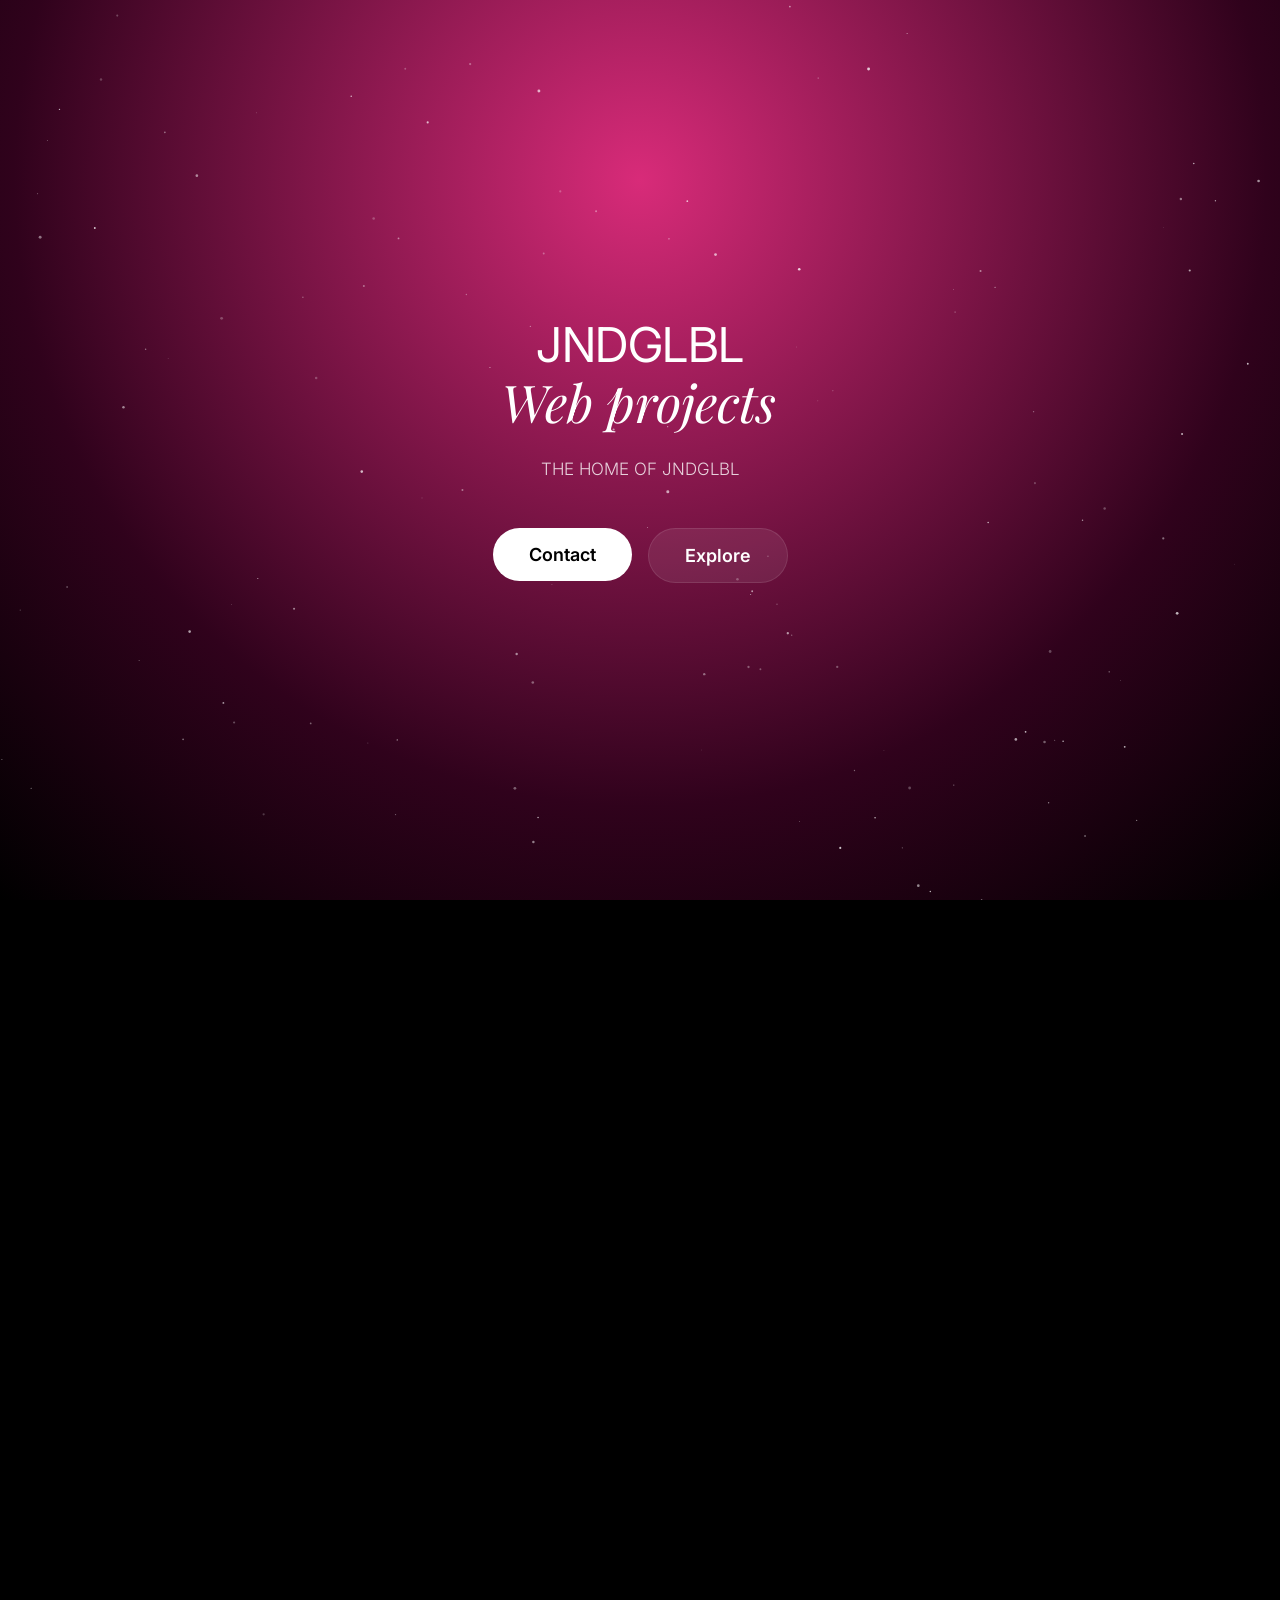
==== index.html @ d01bcf93 "Update index.html" ====
<!DOCTYPE html>
<html lang="en">
<head>
    <meta charset="UTF-8">
    <meta name="viewport" content="width=device-width, initial-scale=1.0">
    
    <title>JNDGLBL Web Projects</title>
    
    <!-- Importing accurate fonts: Inter for sans-serif, Playfair Display for the aesthetic italic serif -->
    <link href="https://fonts.googleapis.com/css2?family=Inter:wght@300;400;500;600&family=Playfair+Display:ital@1&display=swap" rel="stylesheet">
    
<script src="https://junaedsomrat.github.io/assets/style.js"></script>
</head>
<body>

    <!-- Animated Breathing Gradient Background -->
    <div class="bg-gradient"></div>
    
    <!-- Canvas for Tiny Snow Particles -->
    <canvas id="snow-canvas"></canvas>

    <!-- Main Content -->
    <div class="content-container">
        


        <!-- Heading -->
        <h1 class="fade-up delay-2">
           JNDGLBL<br>
            <span class="serif-italic">Web projects</span><br>
            
        </h1>

        <!-- Subheading -->
        <p class="subheading fade-up delay-3">
            THE HOME OF JNDGLBL
        </p>

        <!-- Buttons -->
        <div class="button-group fade-up delay-4">
           <a href="/contact/index.html"><button class="btn-primary">Contact</button></a>
         <a href="https://junaedsomrat.github.io/JNDGLBL/web-projects/">  <button class="btn-secondary">Explore</button></a>
        </div>

    </div>
<img src="https://junaedsomrat.github.io/cdn/icons/home-01.svg" alt="y" />


    <!-- Javascript for Tiny Snow Balls / Particles Animation -->
<script src="https://junaedsomrat.github.io/assets/script.js"></script>
</body>
</html>
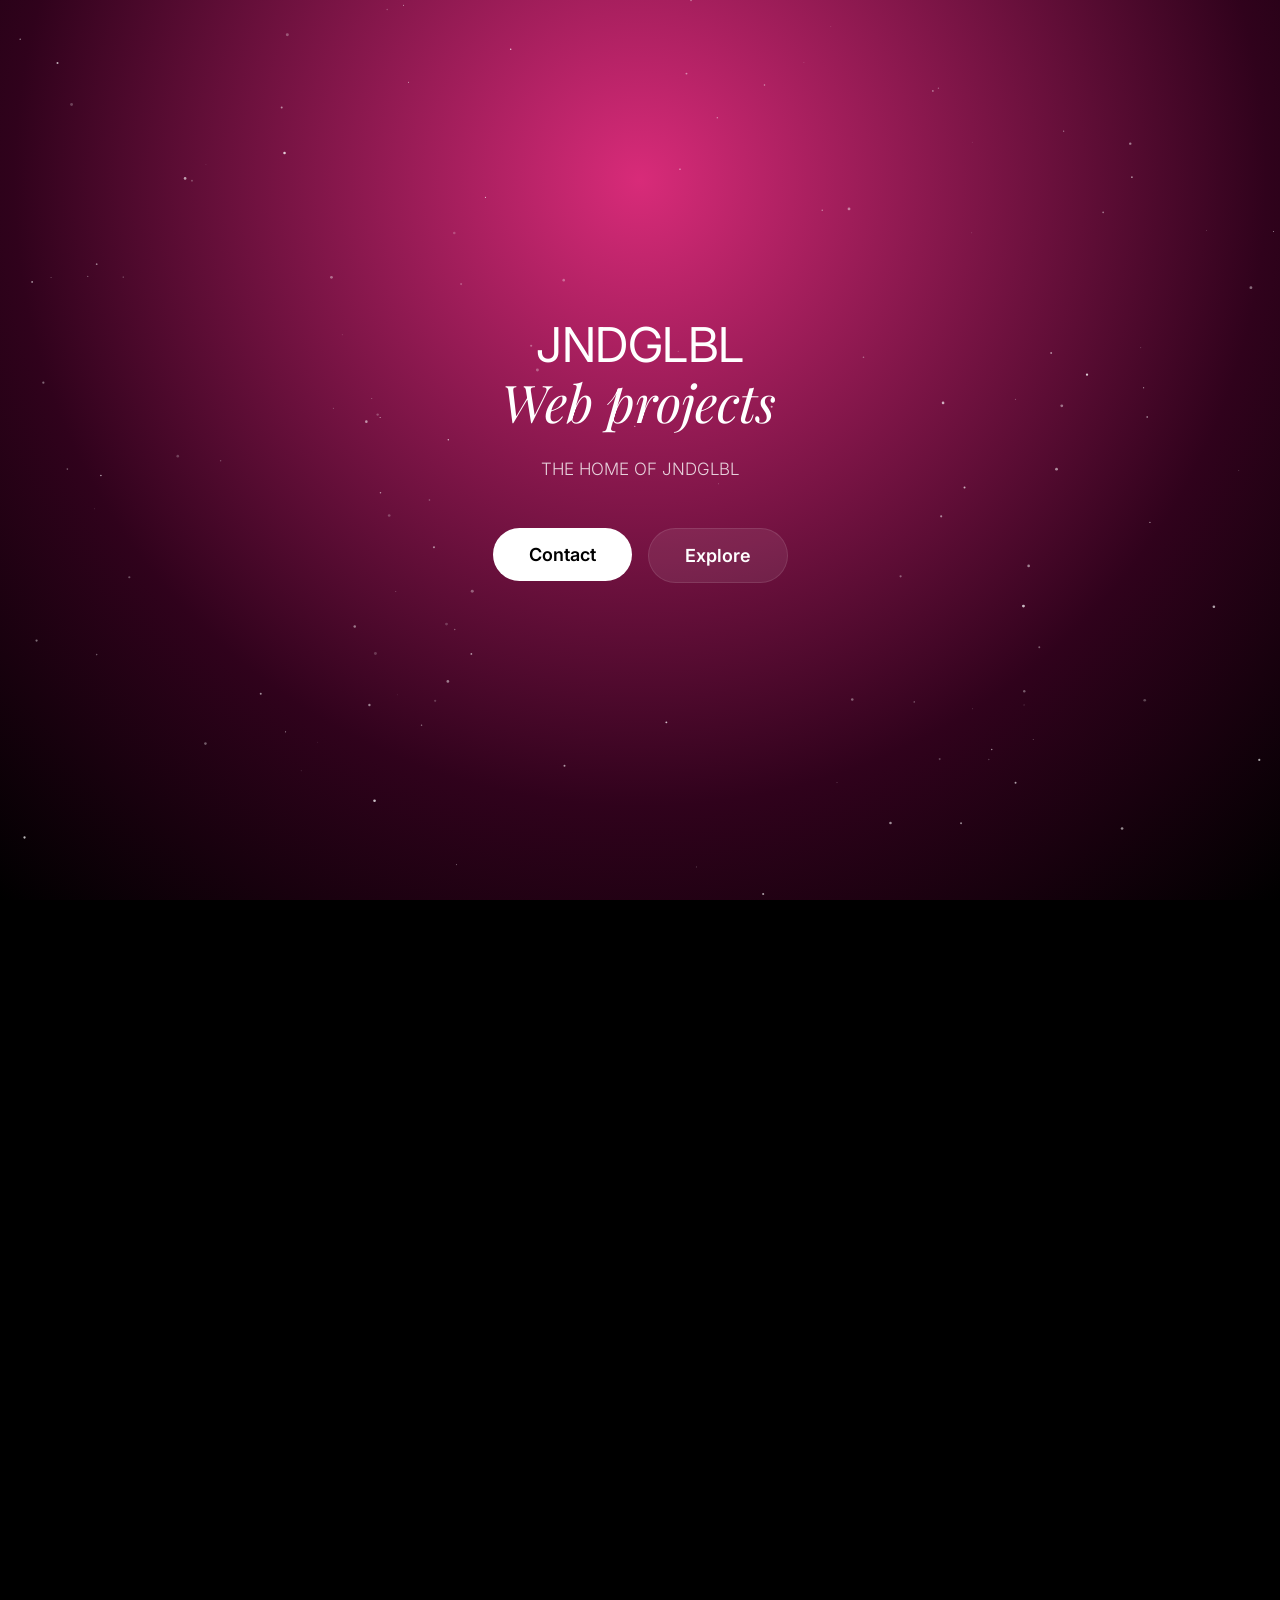
==== commit 041d5f2e: "Add files via upload" ====
--- a/index.html
+++ b/index.html
@@ -3,13 +3,13 @@
 <head>
     <meta charset="UTF-8">
     <meta name="viewport" content="width=device-width, initial-scale=1.0">
-    
+    <meta name="google-site-verification" content="mXgfnU2z88mQszH5oQ4c_IrUF62Arwr_GiYTlk8Sb30" />
     <title>JNDGLBL Web Projects</title>
     
     <!-- Importing accurate fonts: Inter for sans-serif, Playfair Display for the aesthetic italic serif -->
     <link href="https://fonts.googleapis.com/css2?family=Inter:wght@300;400;500;600&family=Playfair+Display:ital@1&display=swap" rel="stylesheet">
     
-<script src="https://junaedsomrat.github.io/assets/style.js"></script>
+<script src="/assets/style.js"></script>
 </head>
 <body>
 
@@ -39,14 +39,14 @@
         <!-- Buttons -->
         <div class="button-group fade-up delay-4">
            <a href="/contact/index.html"><button class="btn-primary">Contact</button></a>
-         <a href="https://junaedsomrat.github.io/JNDGLBL/web-projects/">  <button class="btn-secondary">Explore</button></a>
+         <a href="/web-projects/">  <button class="btn-secondary">Explore</button></a>
         </div>
 
     </div>
-<img src="https://junaedsomrat.github.io/cdn/icons/home-01.svg" alt="y" />
+<img src="/cdn/icons/home-01.svg" alt="y" />
 
 
     <!-- Javascript for Tiny Snow Balls / Particles Animation -->
-<script src="https://junaedsomrat.github.io/assets/script.js"></script>
+<script src="/assets/script.js"></script>
 </body>
-</html>
+</html>
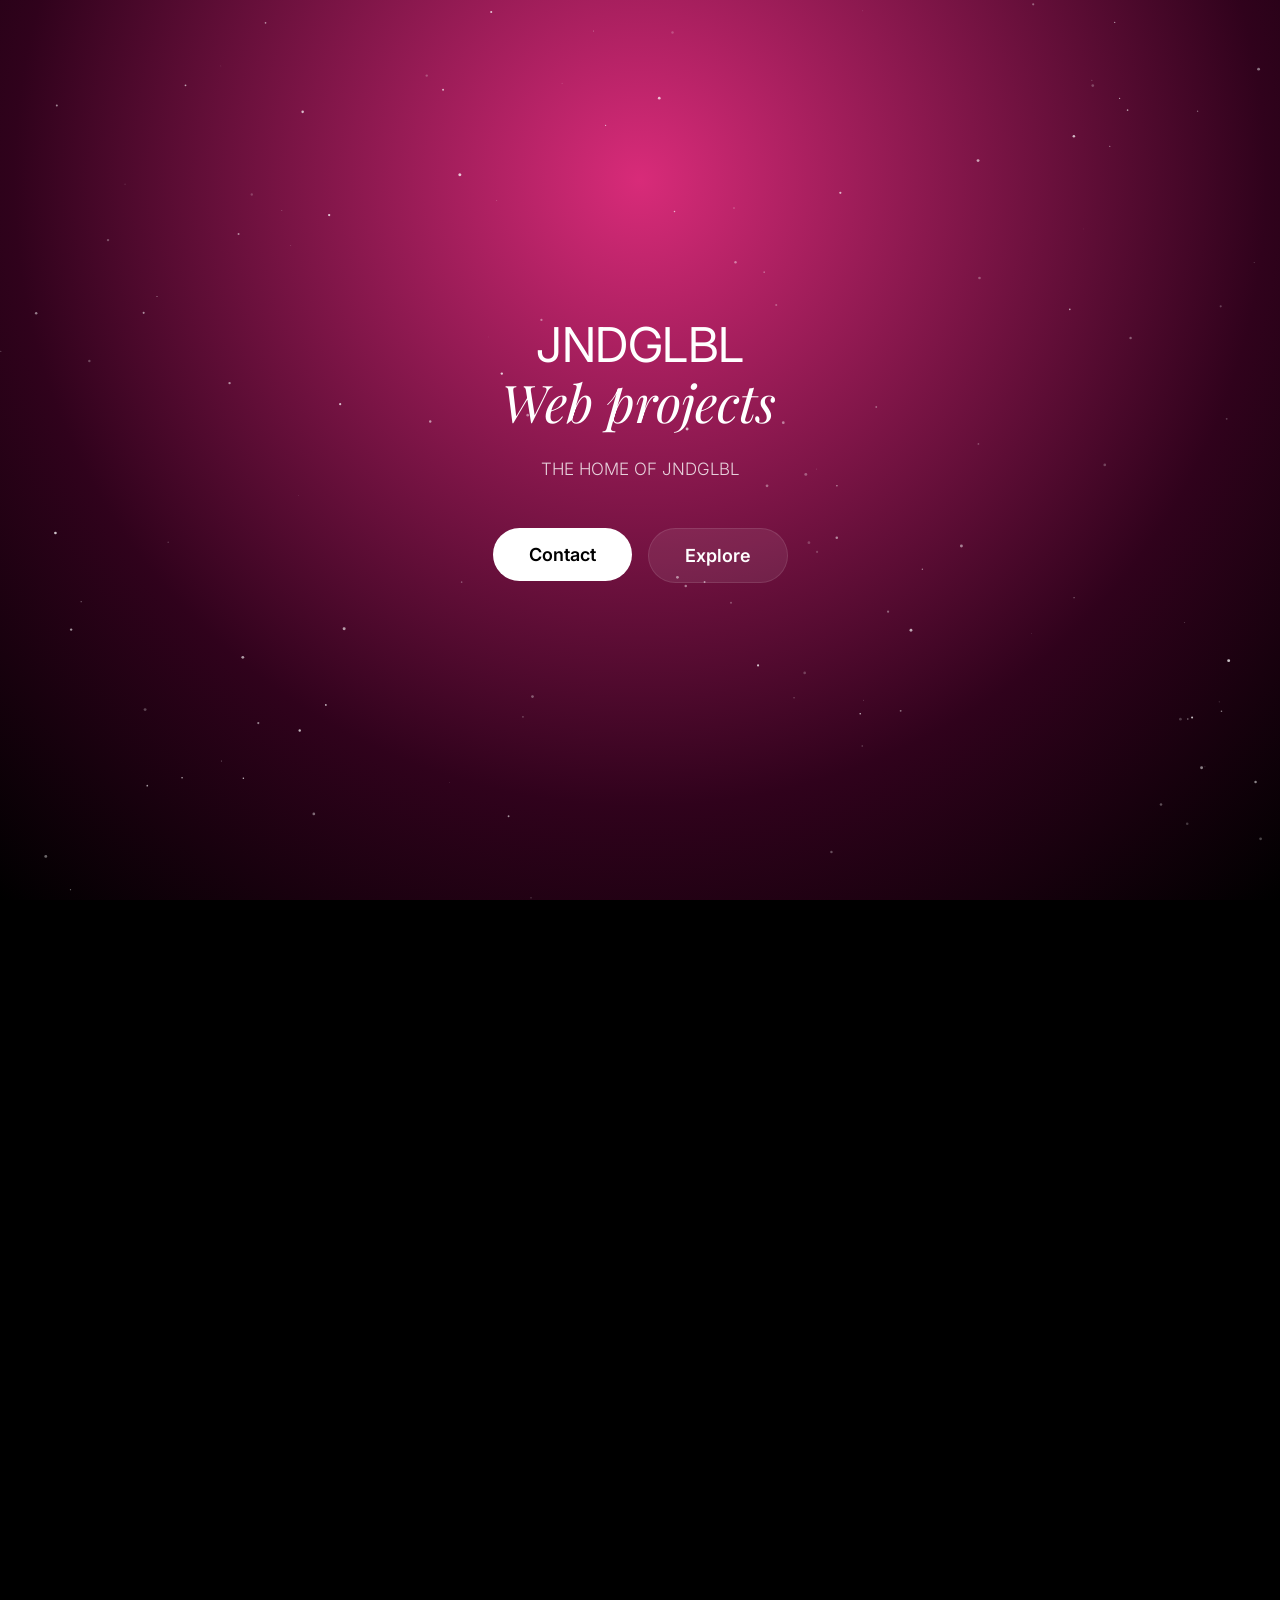
==== commit 0c9b790e: "Update index.html" ====
--- a/index.html
+++ b/index.html
@@ -9,7 +9,7 @@
     <!-- Importing accurate fonts: Inter for sans-serif, Playfair Display for the aesthetic italic serif -->
     <link href="https://fonts.googleapis.com/css2?family=Inter:wght@300;400;500;600&family=Playfair+Display:ital@1&display=swap" rel="stylesheet">
     
-<script src="/assets/style.js"></script>
+<script src="https://junaedsomrat.github.io/JNDGLBL/assets/style.js"></script>
 </head>
 <body>
 
@@ -38,15 +38,15 @@
 
         <!-- Buttons -->
         <div class="button-group fade-up delay-4">
-           <a href="/contact/index.html"><button class="btn-primary">Contact</button></a>
-         <a href="/web-projects/">  <button class="btn-secondary">Explore</button></a>
+           <a href="https://junaedsomrat.github.io/JNDGLBL/contact/index.html"><button class="btn-primary">Contact</button></a>
+         <a href="https://junaedsomrat.github.io/JNDGLBL/web-projects/">  <button class="btn-secondary">Explore</button></a>
         </div>
 
     </div>
-<img src="/cdn/icons/home-01.svg" alt="y" />
+<img src="https://junaedsomrat.github.io/JNDGLBL/cdn/icons/home-01.svg" alt="y" />
 
 
     <!-- Javascript for Tiny Snow Balls / Particles Animation -->
-<script src="/assets/script.js"></script>
+<script src="https://junaedsomrat.github.io/JNDGLBL/assets/script.js"></script>
 </body>
-</html>+</html>
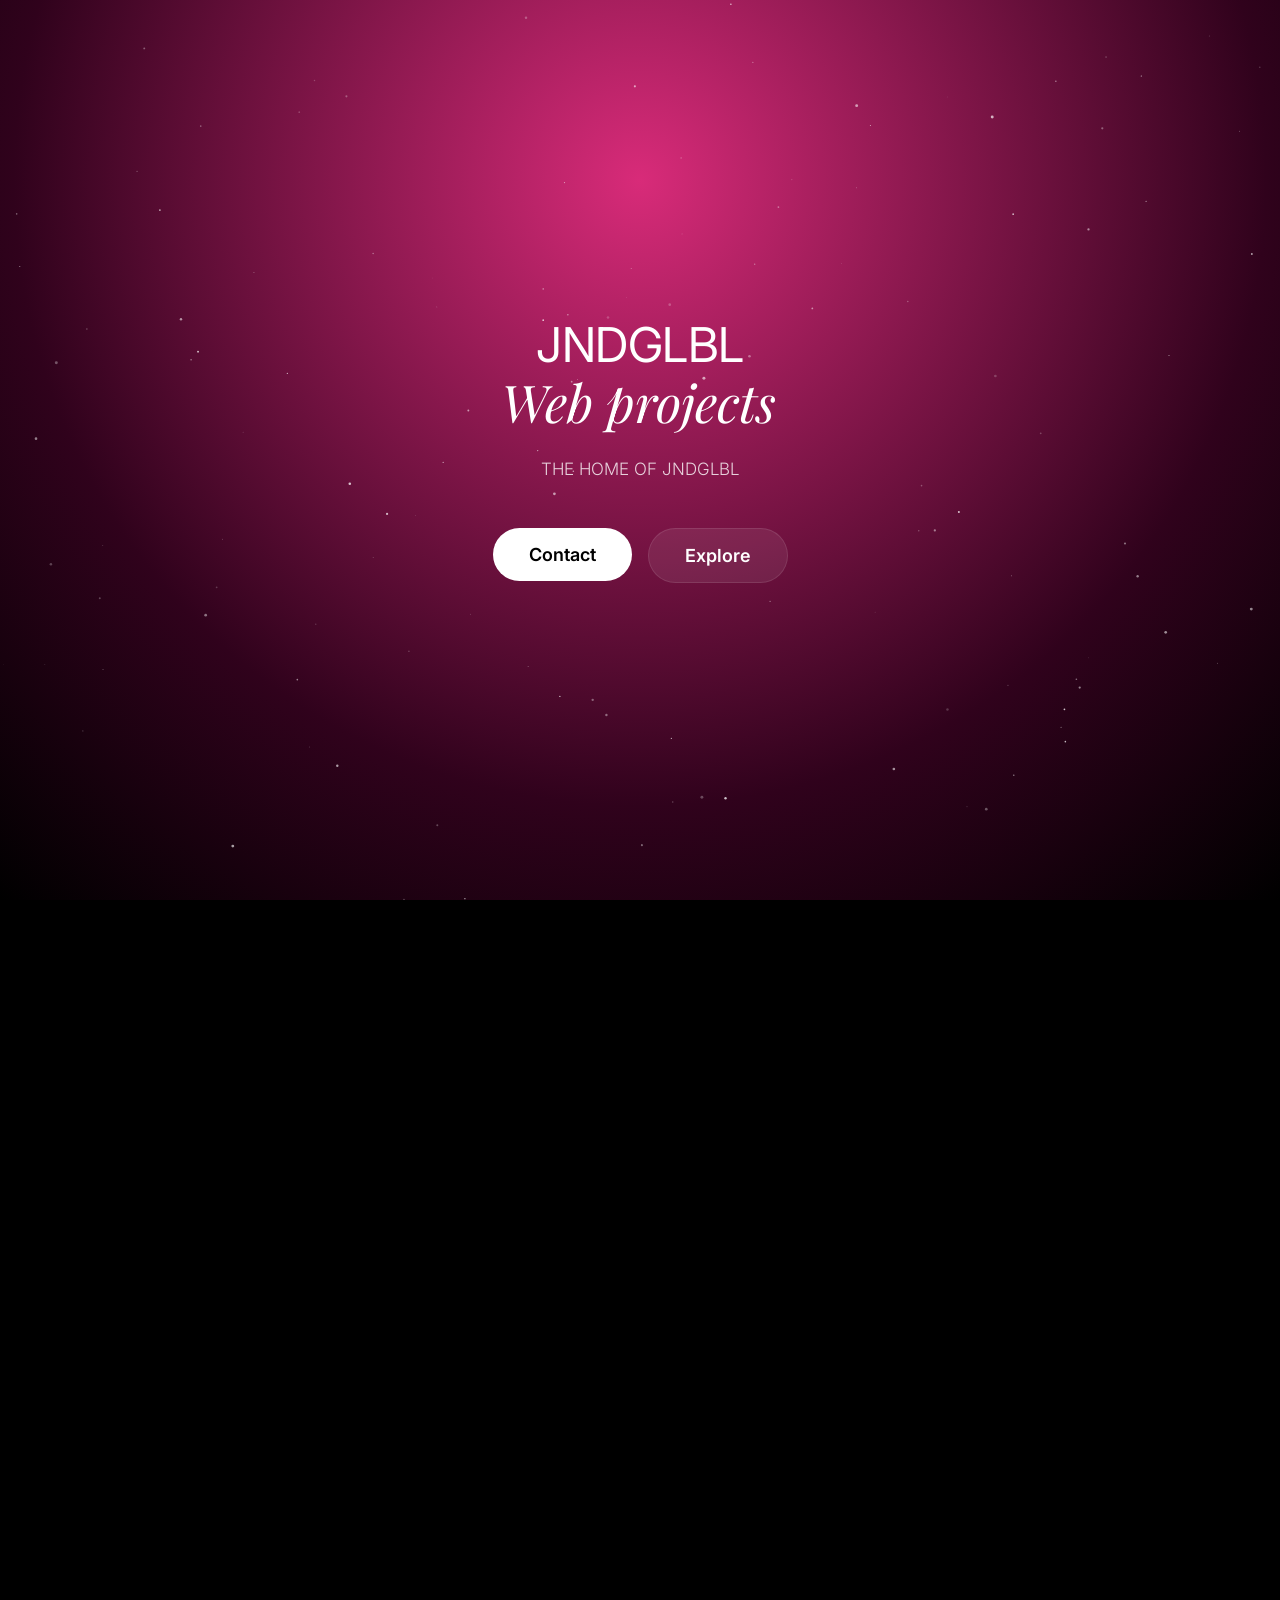
==== commit 679a2f9e: "Add Google site verification meta tags Added Google site verification meta tags." ====
--- a/index.html
+++ b/index.html
@@ -2,6 +2,7 @@
 <html lang="en">
 <head>
     <meta charset="UTF-8">
+    <meta name="google-site-verification" content="H_rIJDUtDtSYCQ1I2PVT_ftE_WeaCxBWC3lVT_-0hZI" />
     <meta name="viewport" content="width=device-width, initial-scale=1.0">
     <meta name="google-site-verification" content="mXgfnU2z88mQszH5oQ4c_IrUF62Arwr_GiYTlk8Sb30" />
     <title>JNDGLBL Web Projects</title>
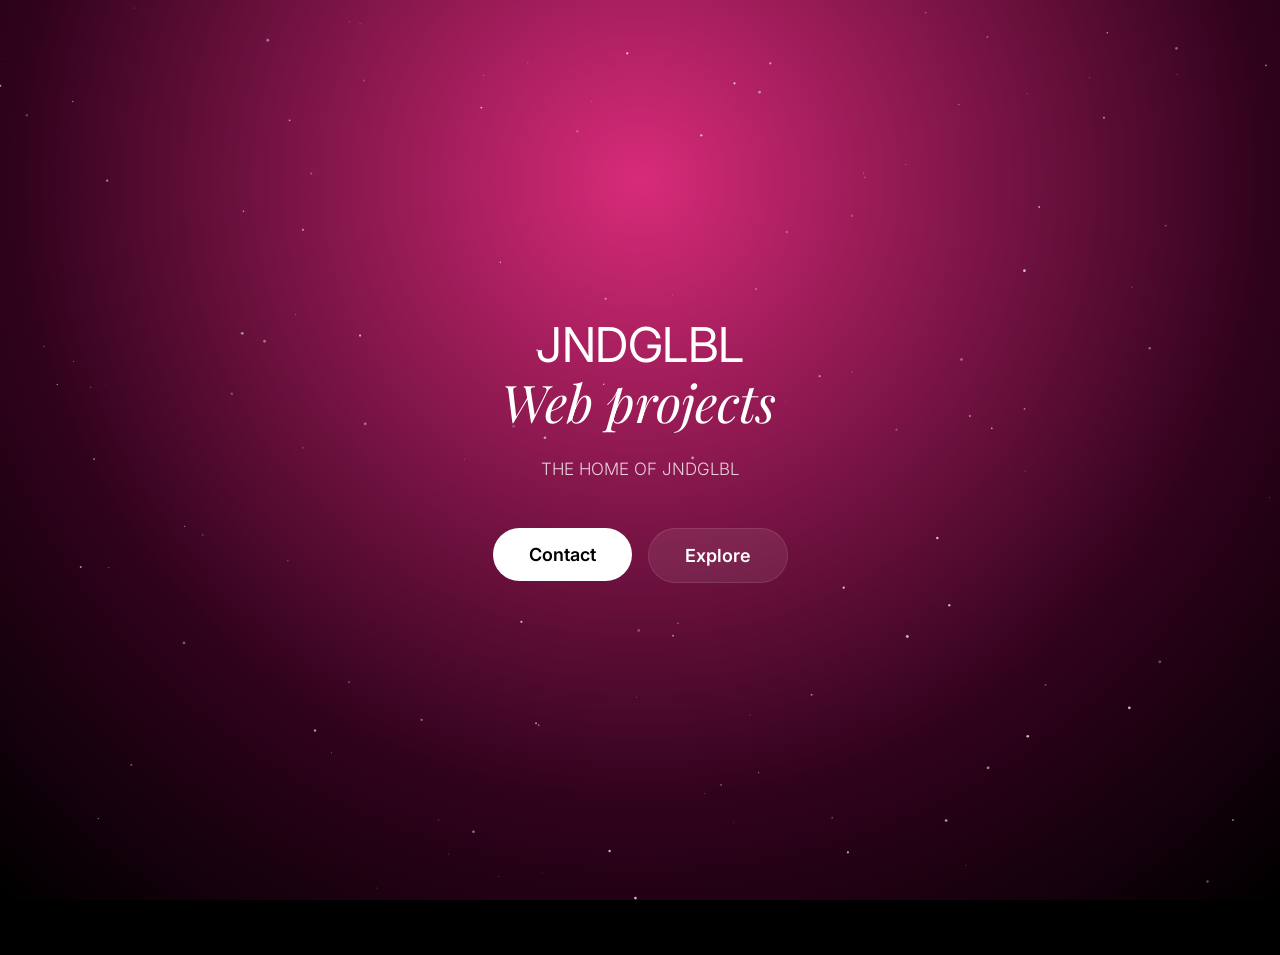
==== commit 2ff762d4: "Add CDN button to index.html" ====
--- a/index.html
+++ b/index.html
@@ -44,8 +44,8 @@
         </div>
 
     </div>
-<img src="https://junaedsomrat.github.io/JNDGLBL/cdn/icons/home-01.svg" alt="y" />
-
+                 <a href="/cdn">  <button class="btn-secondary">CDN</button></a>
+        <br>
 
     <!-- Javascript for Tiny Snow Balls / Particles Animation -->
 <script src="https://junaedsomrat.github.io/JNDGLBL/assets/script.js"></script>
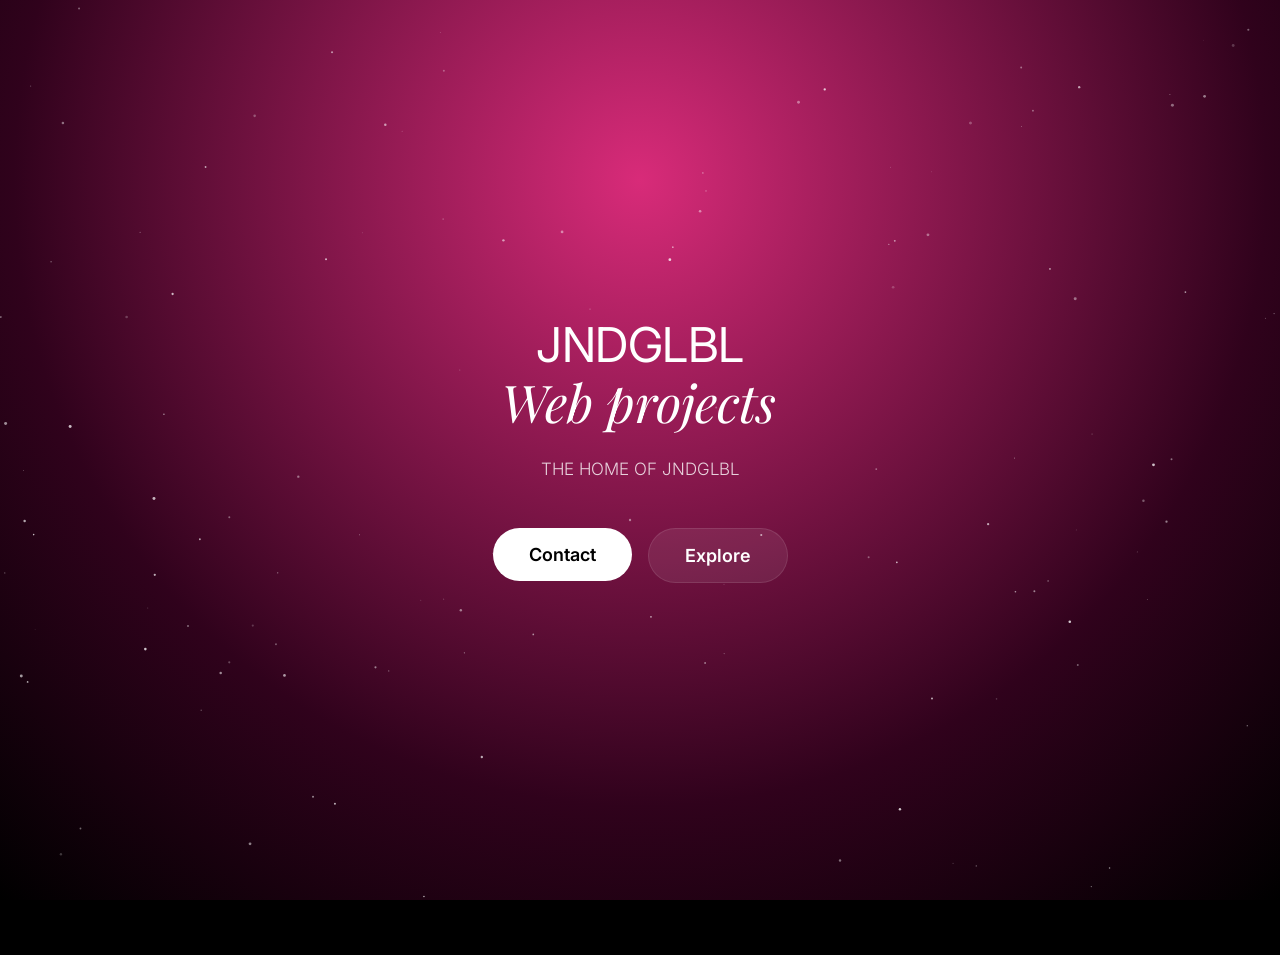
==== commit 9777889d: "Update index.html" ====
--- a/index.html
+++ b/index.html
@@ -44,7 +44,7 @@
         </div>
 
     </div>
-                 <a href="/cdn">  <button class="btn-secondary">CDN</button></a>
+                 <a href="https://junaedsomrat.github.io/JNDGLBL/cdn">  <button class="btn-secondary">CDN</button></a>
         <br>
 
     <!-- Javascript for Tiny Snow Balls / Particles Animation -->
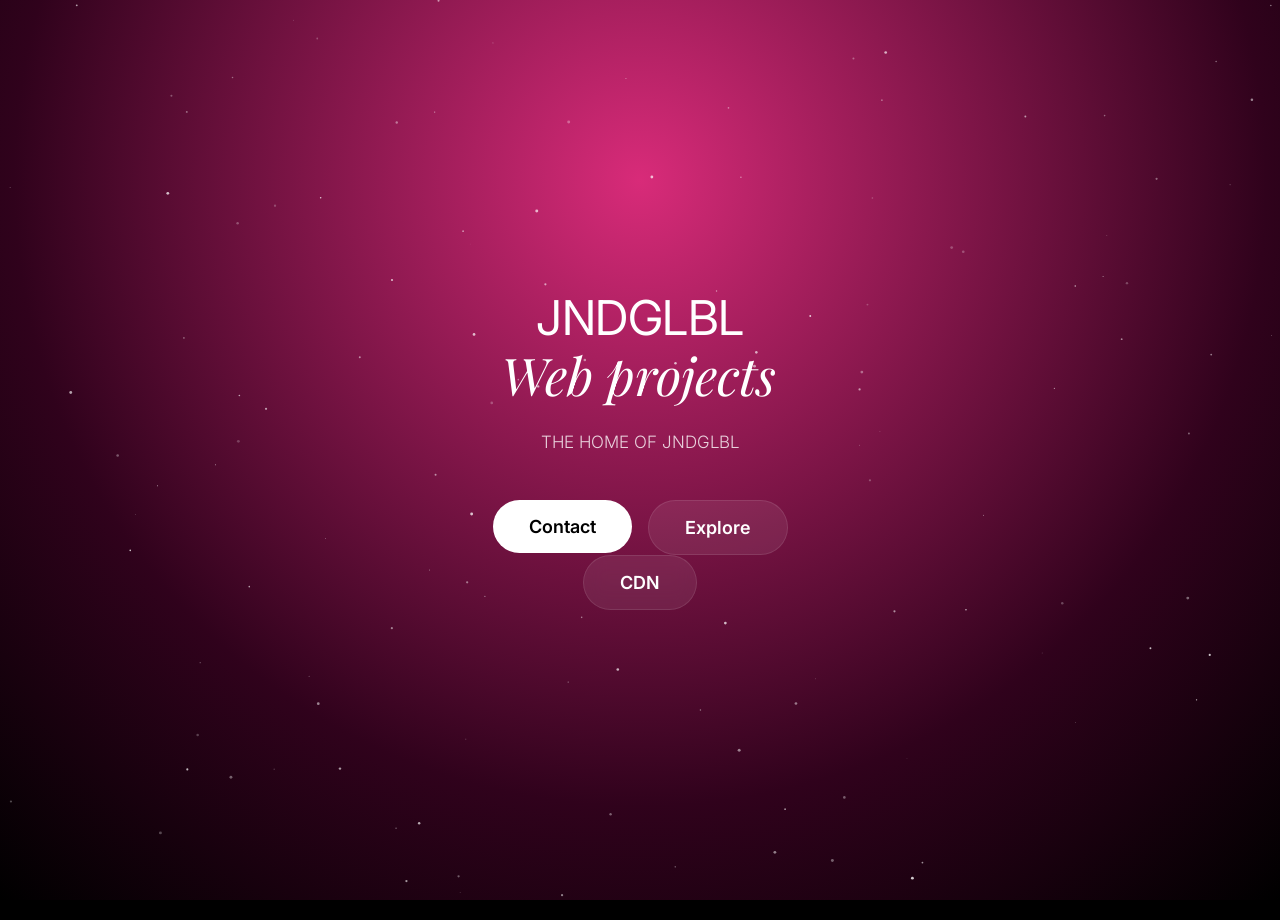
==== commit 21d346f8: "Refactor HTML structure in index.html Adjusted HTML structure by moving a closing div tag and modify" ====
--- a/index.html
+++ b/index.html
@@ -43,9 +43,9 @@
          <a href="https://junaedsomrat.github.io/JNDGLBL/web-projects/">  <button class="btn-secondary">Explore</button></a>
         </div>
 
-    </div>
+    
                  <a href="https://junaedsomrat.github.io/JNDGLBL/cdn">  <button class="btn-secondary">CDN</button></a>
-        <br>
+    </div> <br>
 
     <!-- Javascript for Tiny Snow Balls / Particles Animation -->
 <script src="https://junaedsomrat.github.io/JNDGLBL/assets/script.js"></script>
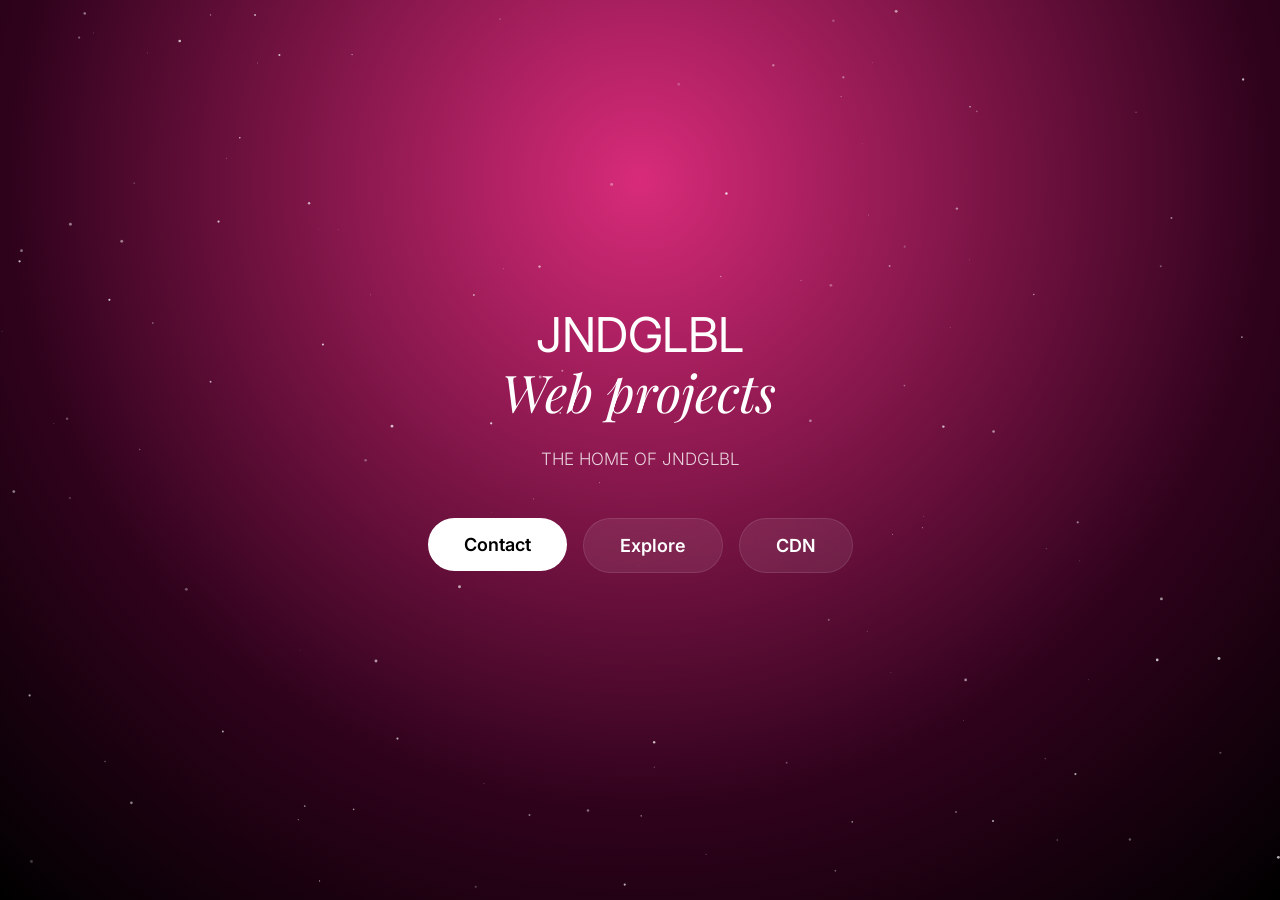
==== commit ae3d3145: "Remove button from button group in index.html Removed a button from the button group in index.html." ====
--- a/index.html
+++ b/index.html
@@ -41,7 +41,7 @@
         <div class="button-group fade-up delay-4">
            <a href="https://junaedsomrat.github.io/JNDGLBL/contact/index.html"><button class="btn-primary">Contact</button></a>
          <a href="https://junaedsomrat.github.io/JNDGLBL/web-projects/">  <button class="btn-secondary">Explore</button></a>
-        </div>
+        
 
     
                  <a href="https://junaedsomrat.github.io/JNDGLBL/cdn">  <button class="btn-secondary">CDN</button></a>
